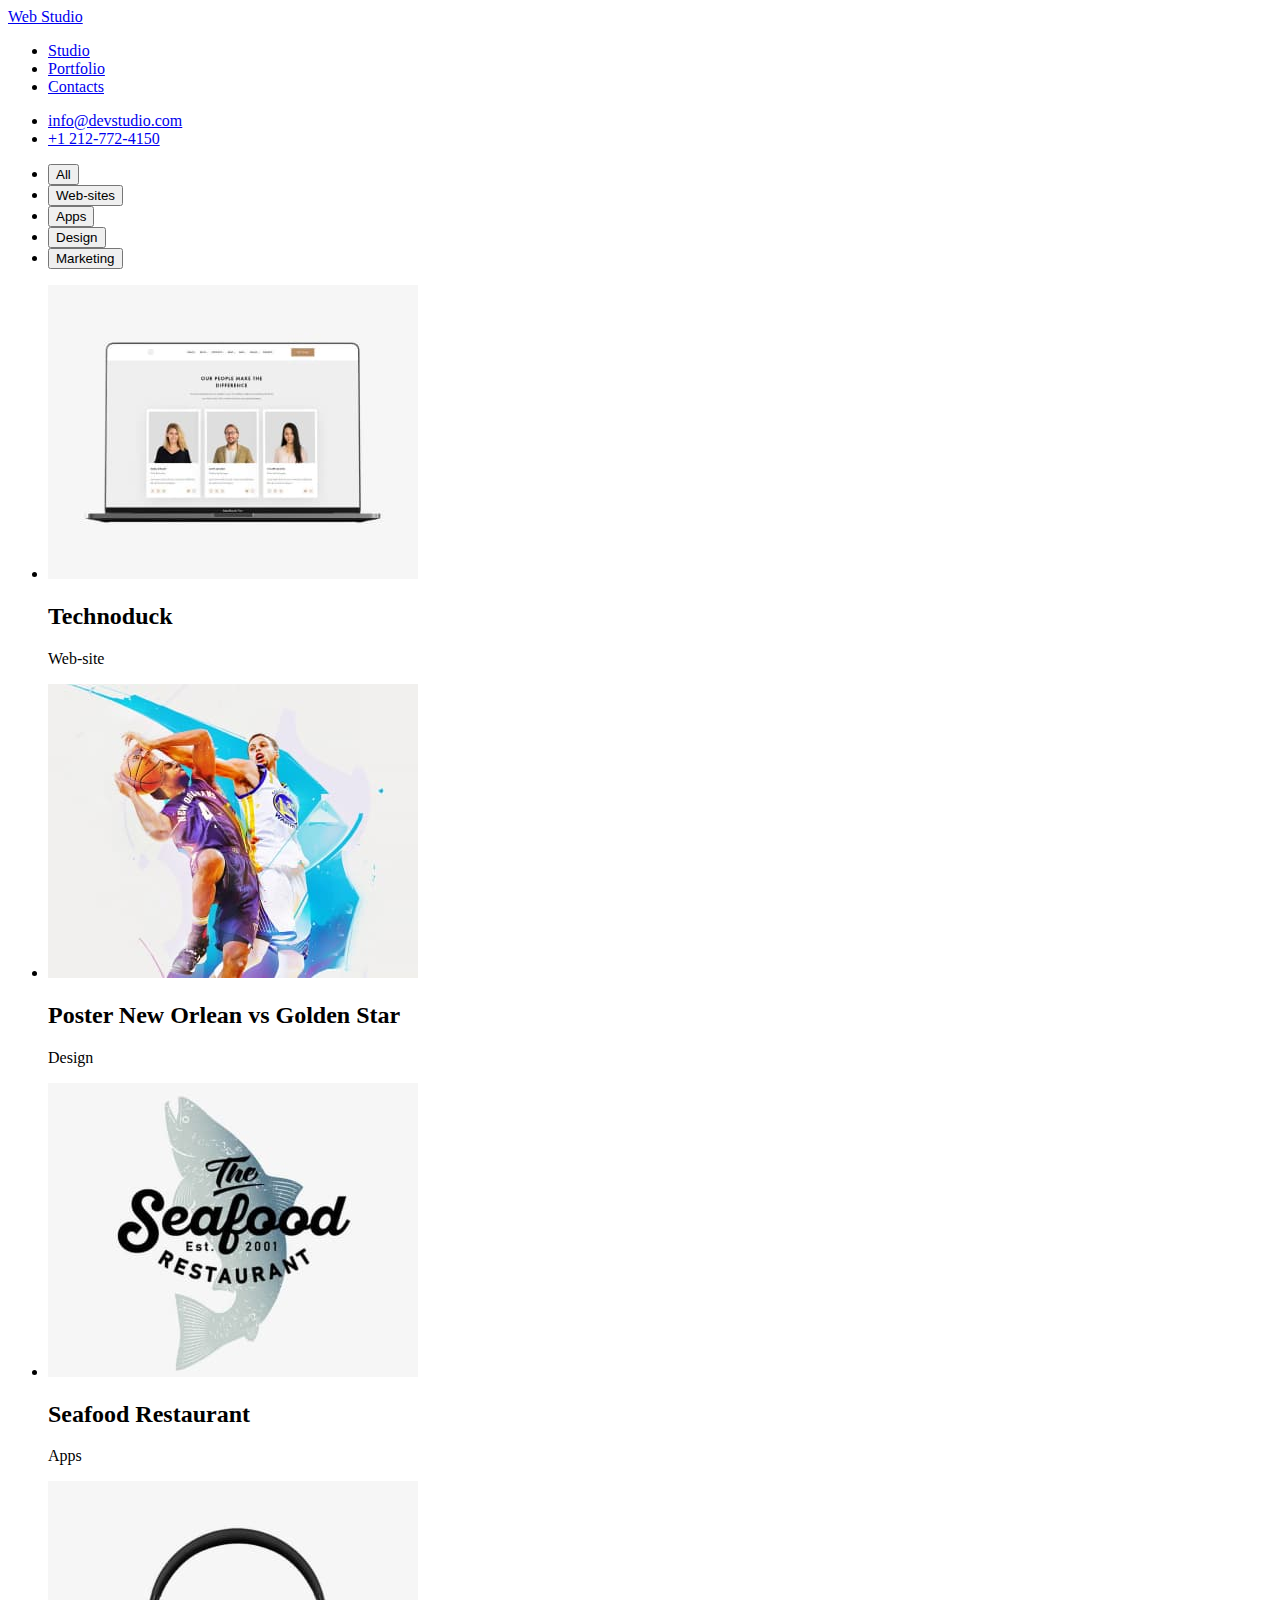
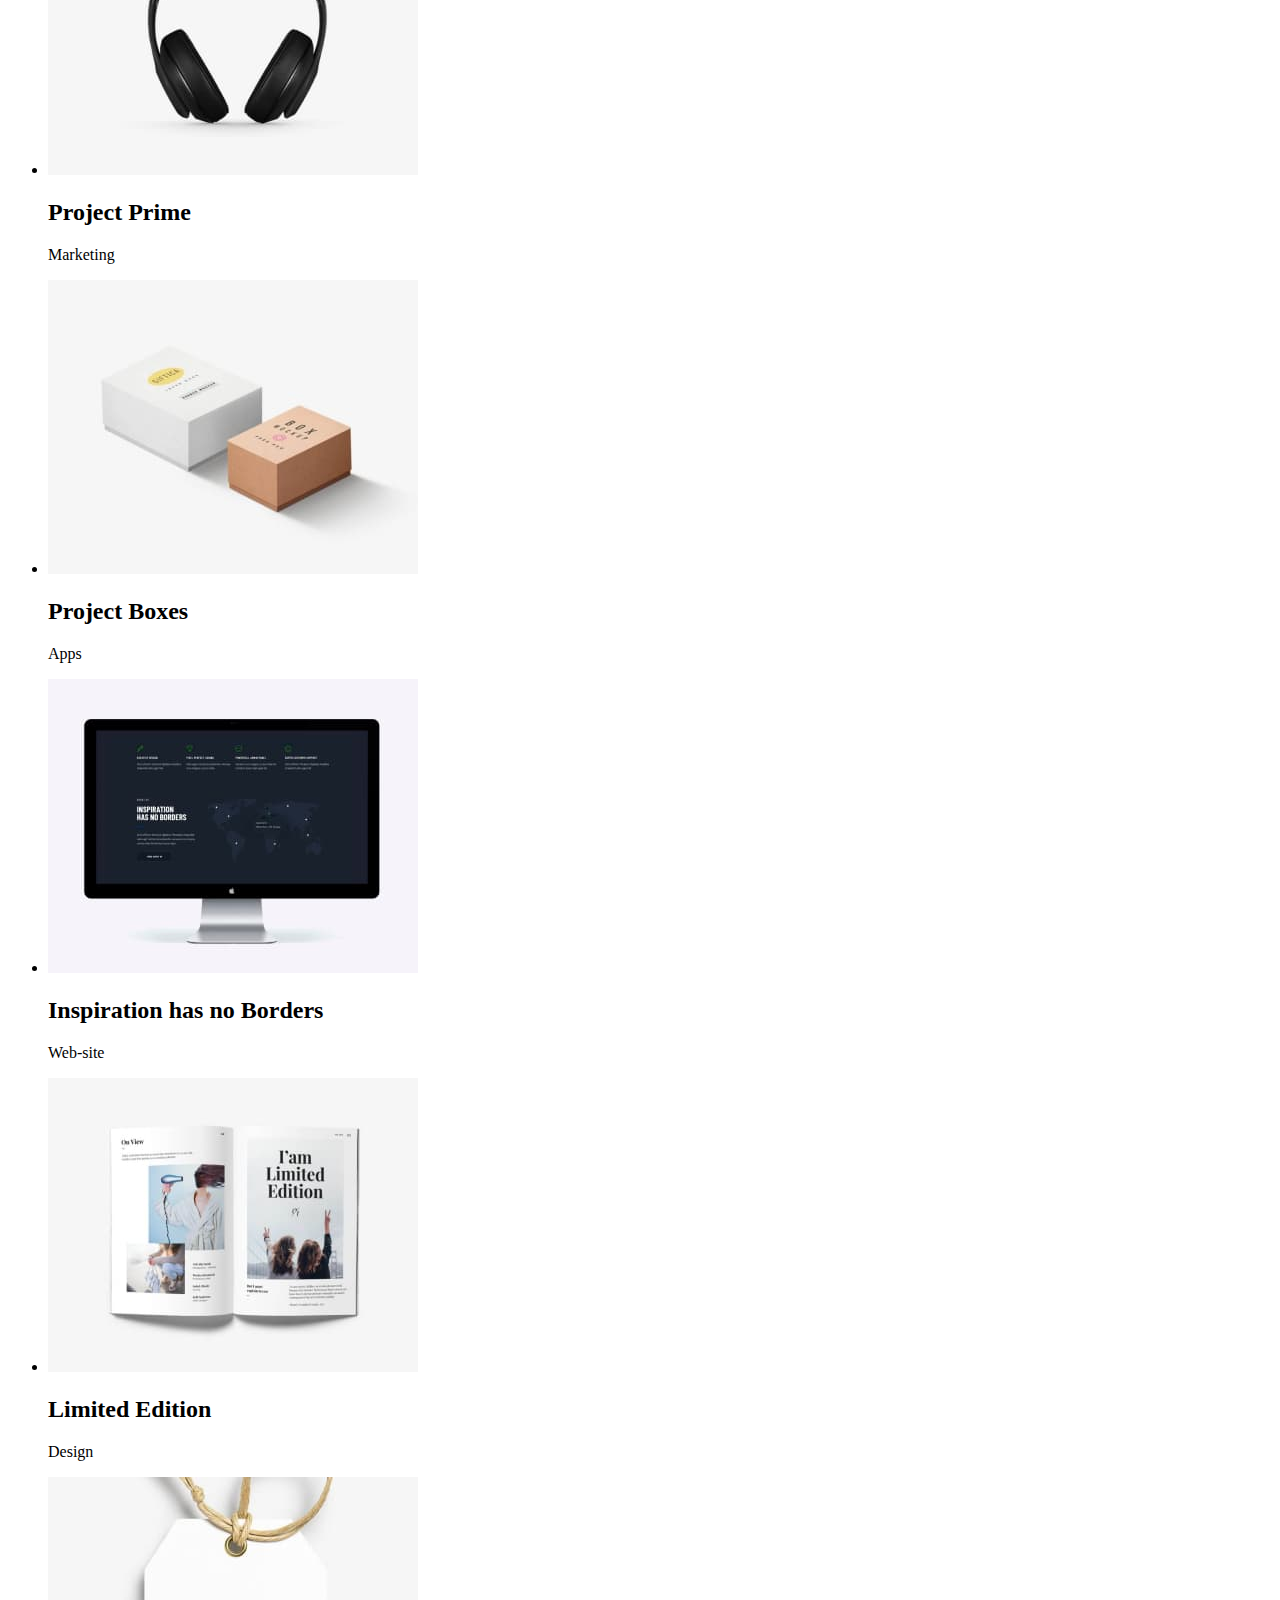
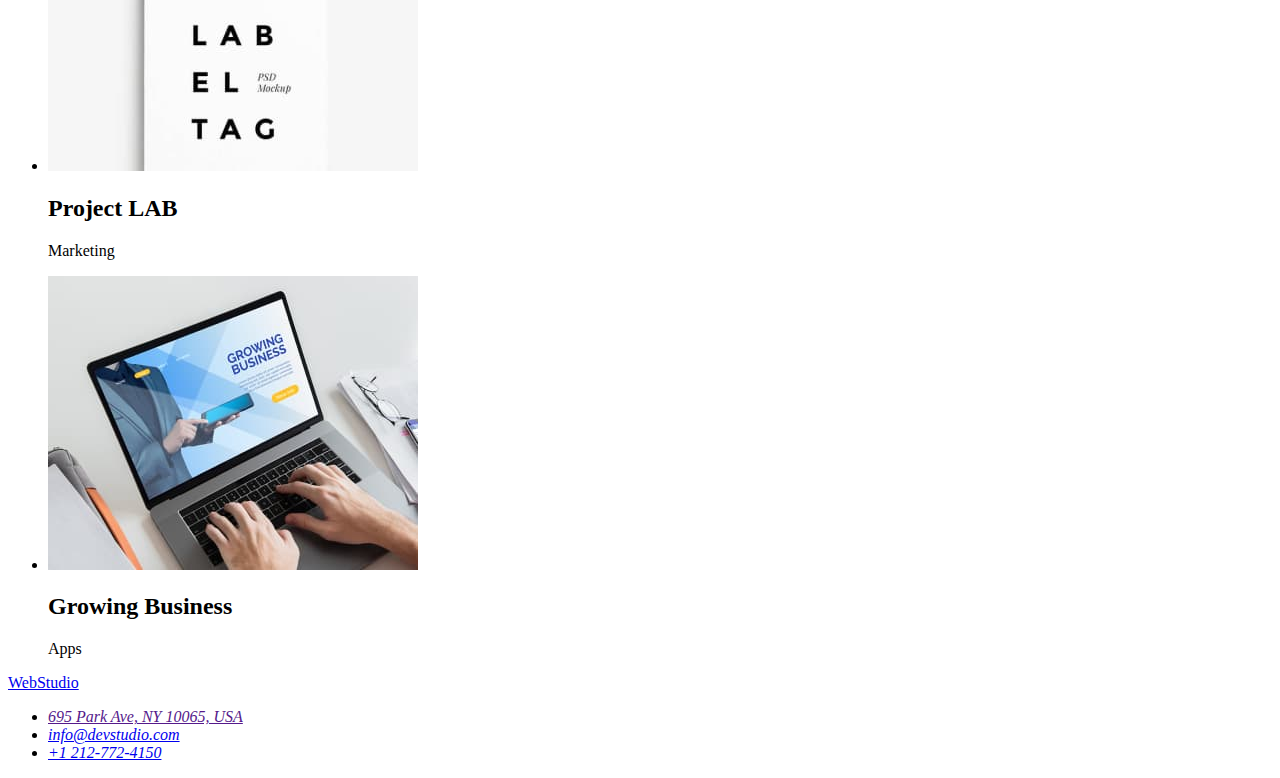
==== portfolio.html @ a43832c1 "tema-pentru-acasa#2-1" ====
<!DOCTYPE html>
<html lang="en">
  <head>
    <meta charset="UTF-8">
    <link rel="preconnect" href="https://fonts.googleapis.com">
    <link rel="preconnect" href="https://fonts.gstatic.com" crossorigin>
    <link
      href="https://fonts.googleapis.com/css2?family=Raleway:wght@700&family=Roboto:wght@400;500;700;900&display=swap"
      rel="stylesheet"
    >
    <title>Portfolio</title>
  </head>
  <body>
        <header>
            <nav>
                <a href="WebStudio">Web Studio</a>
                <ul>
                <li><a href="studio.html">Studio</a></li>
                <li><a href="portfolio.html">Portfolio</a></li>
                <li><a href="contacts.html">Contacts</a></li>
                </ul>
            </nav>
            <ul>
                <li><a href="mailto:info@devstudio.com">info@devstudio.com</a></li>
                <li><a href="tel:+12127724150">+1 212-772-4150</a></li>
            </ul>
        </header>
        <main>
            <div>
                <ul>
                    <li><button type="button">All</button></li>
                    <li><button type="button">Web-sites</button></li>
                    <li><button type="button">Apps</button></li>
                    <li><button type="button">Design</button></li>
                    <li><button type="button">Marketing</button></li>
                </ul>
            </div>
            <section>
                <ul>
                    <li>
                        <img 
                            src="images/technoduck-web-site.jpg" 
                            alt="technoduck-web-site"
                            width="370"
                            height="294"
                        >
                        <h2>Technoduck</h2>
                        <p>Web-site</p>
                    </li>
                    <li>
                        <img 
                            src="images/poster-design.jpg" 
                            alt="poster-design" 
                            width="370" 
                            height="294"
                        >
                        <h2>Poster New Orlean vs Golden Star</h2>
                        <p>Design</p>
                    </li>
                    <li>
                        <img 
                            src="images/seafood-logo.jpg" 
                            alt="seafood-logo" 
                            width="370"
                            height="294"
                        >
                        <h2>Seafood Restaurant </h2>
                        <p>Apps</p>
                    </li>
                    <li>
                        <img 
                            src="images/project-prime.jpg" 
                            alt="project-prime" 
                            width="370"
                            height="294"
                        >
                        <h2>Project Prime</h2>
                        <p>Marketing</p>
                    </li>
                    <li>
                        <img 
                            src="images/project-boxes.jpg" 
                            alt="project-boxes" 
                            width="370"
                            height="294"
                        >
                        <h2>Project Boxes</h2>
                        <p>Apps</p>
                    </li>
                    <li>
                        <img 
                            src="images/no-borders-web-site.jpg"
                            alt="inspiration-has-no-borders-web-site" 
                            width="370"
                            height="294"
                            >
                        <h2>Inspiration has no Borders</h2>
                        <p>Web-site</p>
                    </li>
                    <li>
                        <img 
                            src="images/limited-edition-design.jpg"
                            alt="limited-edition-design" 
                            width="370"
                            height="294"
                        >
                        <h2>Limited Edition</h2>
                        <p>Design</p>
                    </li>
                    <li>
                        <img 
                            src="images/project-lab.jpg" 
                            alt="project-lab" 
                            width="370"
                            height="294"
                        >
                        <h2>Project LAB</h2>
                        <p>Marketing</p>
                    </li>
                    <li>
                        <img 
                            src="images/business-apps.jpg" 
                            alt="growing-business-apps" 
                            width="370"
                            height="294"
                        >
                        <h2>Growing Business</h2>
                        <p>Apps</p>
                    </li>
                </ul>
            </section>
        </main>
        <footer>
            <a href="WebStudio">WebStudio</a>
            <address>
                <ul>
                    <li><a href="">695 Park Ave, NY 10065, USA</a></li>
                    <li><a href="mailto:info@devstudio.com">info@devstudio.com</a></li>
                    <li><a href="tel:+12127724150">+1 212-772-4150</a></li>
                </ul>
            </address>
        </footer>
    </body>
</html>
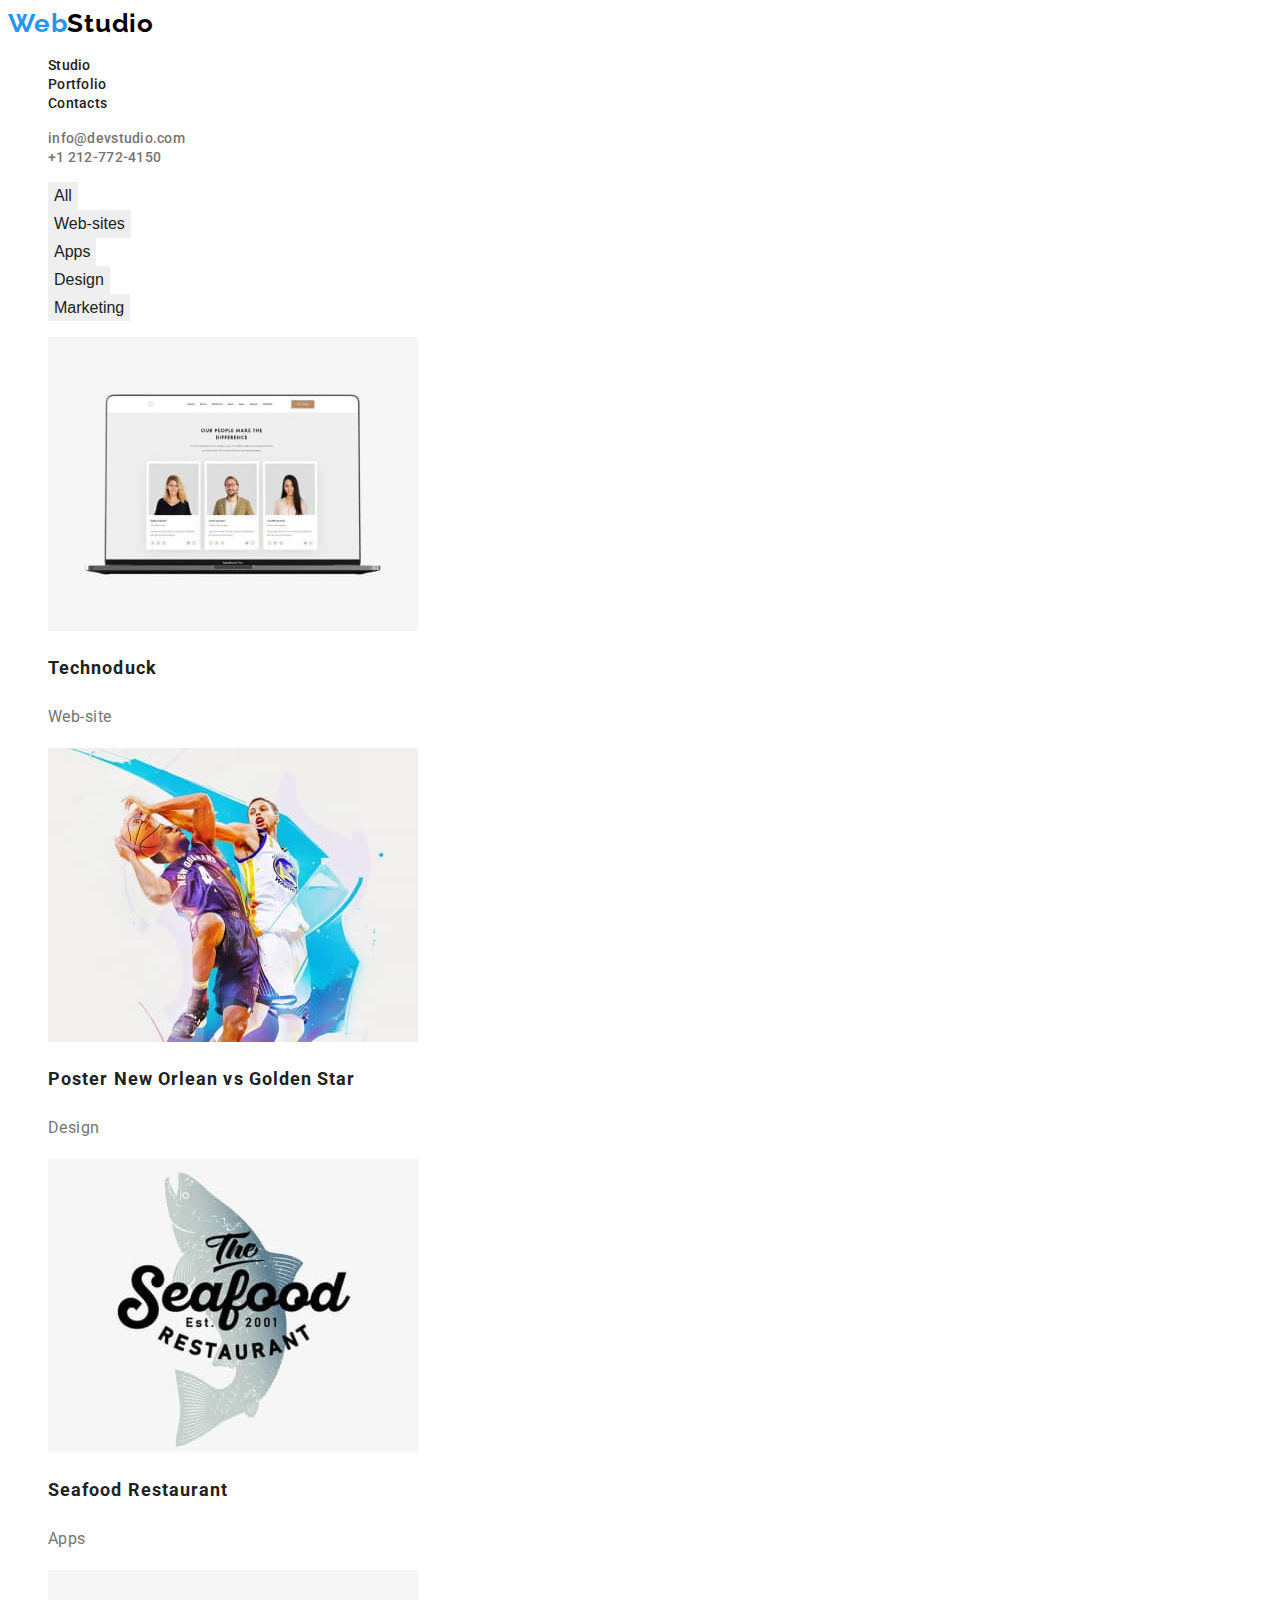
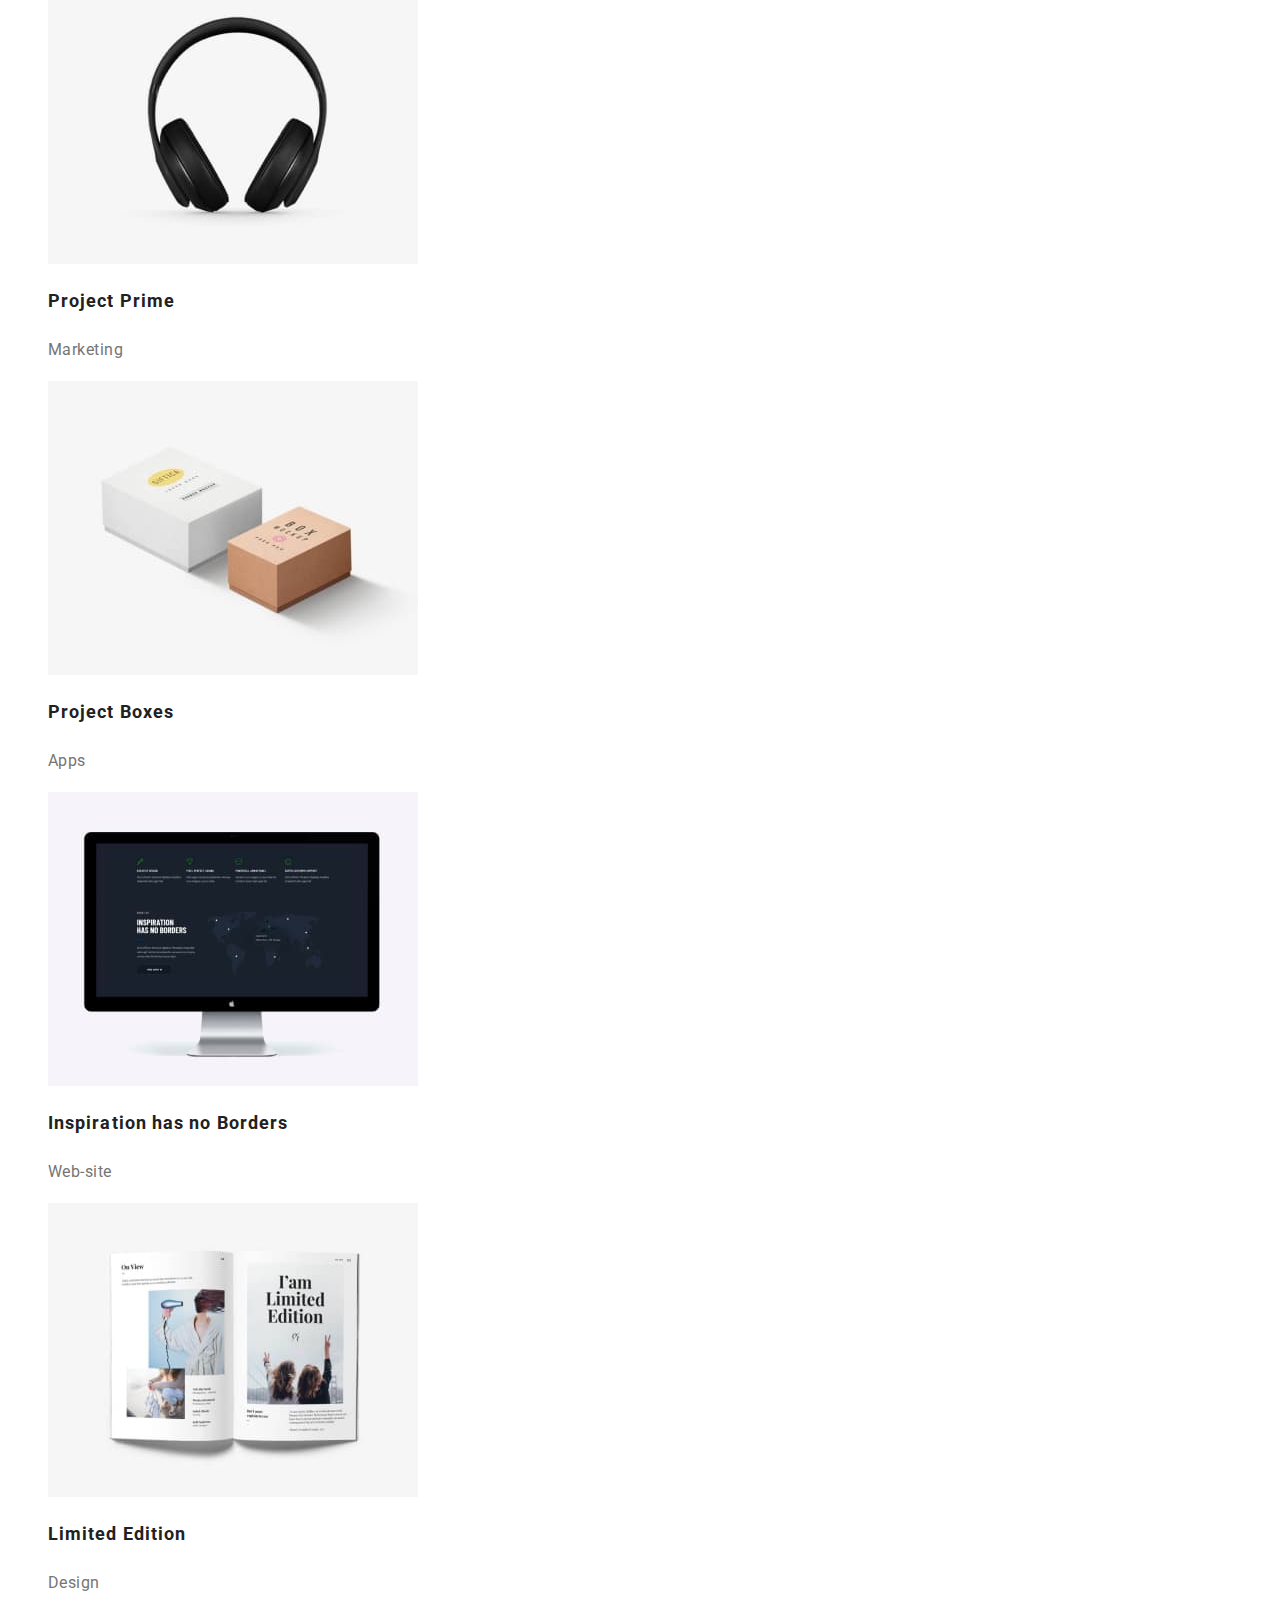
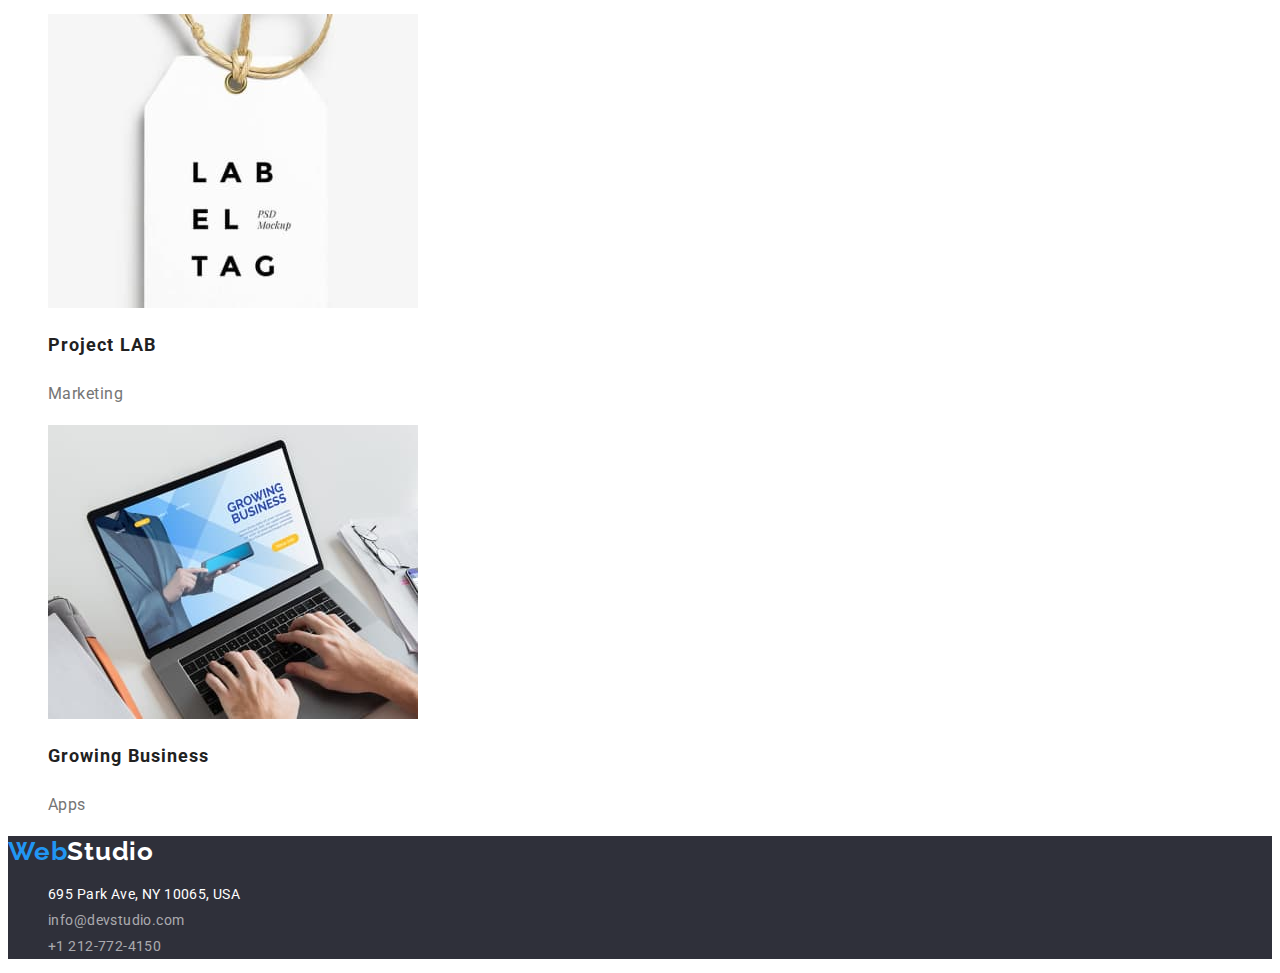
==== commit 33bdaf24: "tema-pentru-acasa#2" ====
--- a/portfolio.html
+++ b/portfolio.html
@@ -2,6 +2,7 @@
 <html lang="en">
   <head>
     <meta charset="UTF-8">
+    <link rel="stylesheet" href="./css/styles.css">
     <link rel="preconnect" href="https://fonts.googleapis.com">
     <link rel="preconnect" href="https://fonts.gstatic.com" crossorigin>
     <link
@@ -11,134 +12,142 @@
     <title>Portfolio</title>
   </head>
   <body>
-        <header>
-            <nav>
-                <a href="WebStudio">Web Studio</a>
-                <ul>
-                <li><a href="studio.html">Studio</a></li>
-                <li><a href="portfolio.html">Portfolio</a></li>
-                <li><a href="contacts.html">Contacts</a></li>
-                </ul>
-            </nav>
-            <ul>
-                <li><a href="mailto:info@devstudio.com">info@devstudio.com</a></li>
-                <li><a href="tel:+12127724150">+1 212-772-4150</a></li>
-            </ul>
-        </header>
-        <main>
-            <div>
-                <ul>
-                    <li><button type="button">All</button></li>
-                    <li><button type="button">Web-sites</button></li>
-                    <li><button type="button">Apps</button></li>
-                    <li><button type="button">Design</button></li>
-                    <li><button type="button">Marketing</button></li>
-                </ul>
-            </div>
-            <section>
-                <ul>
-                    <li>
-                        <img 
-                            src="images/technoduck-web-site.jpg" 
-                            alt="technoduck-web-site"
-                            width="370"
-                            height="294"
-                        >
-                        <h2>Technoduck</h2>
-                        <p>Web-site</p>
-                    </li>
-                    <li>
-                        <img 
-                            src="images/poster-design.jpg" 
-                            alt="poster-design" 
-                            width="370" 
-                            height="294"
-                        >
-                        <h2>Poster New Orlean vs Golden Star</h2>
-                        <p>Design</p>
-                    </li>
-                    <li>
-                        <img 
-                            src="images/seafood-logo.jpg" 
-                            alt="seafood-logo" 
-                            width="370"
-                            height="294"
-                        >
-                        <h2>Seafood Restaurant </h2>
-                        <p>Apps</p>
-                    </li>
-                    <li>
-                        <img 
-                            src="images/project-prime.jpg" 
-                            alt="project-prime" 
-                            width="370"
-                            height="294"
-                        >
-                        <h2>Project Prime</h2>
-                        <p>Marketing</p>
-                    </li>
-                    <li>
-                        <img 
-                            src="images/project-boxes.jpg" 
-                            alt="project-boxes" 
-                            width="370"
-                            height="294"
-                        >
-                        <h2>Project Boxes</h2>
-                        <p>Apps</p>
-                    </li>
-                    <li>
-                        <img 
-                            src="images/no-borders-web-site.jpg"
-                            alt="inspiration-has-no-borders-web-site" 
-                            width="370"
-                            height="294"
-                            >
-                        <h2>Inspiration has no Borders</h2>
-                        <p>Web-site</p>
-                    </li>
-                    <li>
-                        <img 
-                            src="images/limited-edition-design.jpg"
-                            alt="limited-edition-design" 
-                            width="370"
-                            height="294"
-                        >
-                        <h2>Limited Edition</h2>
-                        <p>Design</p>
-                    </li>
-                    <li>
-                        <img 
-                            src="images/project-lab.jpg" 
-                            alt="project-lab" 
-                            width="370"
-                            height="294"
-                        >
-                        <h2>Project LAB</h2>
-                        <p>Marketing</p>
-                    </li>
-                    <li>
-                        <img 
-                            src="images/business-apps.jpg" 
-                            alt="growing-business-apps" 
-                            width="370"
-                            height="294"
-                        >
-                        <h2>Growing Business</h2>
-                        <p>Apps</p>
-                    </li>
-                </ul>
-            </section>
-        </main>
-        <footer>
-            <a href="WebStudio">WebStudio</a>
-            <address>
-                <ul>
-                    <li><a href="">695 Park Ave, NY 10065, USA</a></li>
-                    <li><a href="mailto:info@devstudio.com">info@devstudio.com</a></li>
-                    <li><a href="tel:+12127724150">+1 212-772-4150</a></li>
-                </ul>
-            </address>
-        </footer>
-    </body>
+    <header>
+      <nav>
+        <a class="logo-first-word" href="WebStudio"
+          >Web<span class="logo-second-word">Studio</span></a
+        >
+        <ul class="unstyled-list">
+          <li><a href="studio.html">Studio</a></li>
+          <li><a href="portfolio.html">Portfolio</a></li>
+          <li><a href="contacts.html">Contacts</a></li>
+        </ul>
+      </nav>
+      <ul class="unstyled-list header-right-side">
+        <li><a href="mailto:info@devstudio.com">info@devstudio.com</a></li>
+        <li><a href="tel:+12127724150">+1 212-772-4150</a></li>
+      </ul>
+    </header>
+    <main>
+      <ul class="unstyled-list button-menu">
+        <li><button type="button">All</button></li>
+        <li><button type="button">Web-sites</button></li>
+        <li><button type="button">Apps</button></li>
+        <li><button type="button">Design</button></li>
+        <li><button type="button">Marketing</button></li>
+      </ul>
+      <section>
+        <ul class="project-card unstyled-list">
+          <li>
+            <img
+              src="images/technoduck-web-site.jpg"
+              alt="technoduck-web-site"
+              width="370"
+              height="294"
+            >
+            <h2 class="project-name">Technoduck</h2>
+            <p class="project-title">Web-site</p>
+          </li>
+          <li>
+            <img
+              src="images/poster-design.jpg"
+              alt="poster-design"
+              width="370"
+              height="294"
+            >
+            <h2 class="project-name">Poster New Orlean vs Golden Star</h2>
+            <p class="project-title">Design</p>
+          </li>
+          <li>
+            <img
+              src="images/seafood-logo.jpg"
+              alt="seafood-logo"
+              width="370"
+              height="294"
+            >
+            <h2 class="project-name">Seafood Restaurant</h2>
+            <p class="project-title">Apps</p>
+          </li>
+          <li>
+            <img
+              src="images/project-prime.jpg"
+              alt="project-prime"
+              width="370"
+              height="294"
+            >
+            <h2 class="project-name">Project Prime</h2>
+            <p class="project-title">Marketing</p>
+          </li>
+          <li>
+            <img
+              src="images/project-boxes.jpg"
+              alt="project-boxes"
+              width="370"
+              height="294"
+            >
+            <h2 class="project-name">Project Boxes</h2>
+            <p class="project-title">Apps</p>
+          </li>
+          <li>
+            <img
+              src="images/no-borders-web-site.jpg"
+              alt="inspiration-has-no-borders-web-site"
+              width="370"
+              height="294"
+            >
+            <h2 class="project-name">Inspiration has no Borders</h2>
+            <p class="project-title">Web-site</p>
+          </li>
+          <li>
+            <img
+              src="images/limited-edition-design.jpg"
+              alt="limited-edition-design"
+              width="370"
+              height="294"
+            >
+            <h2 class="project-name">Limited Edition</h2>
+            <p class="project-title">Design</p>
+          </li>
+          <li>
+            <img
+              src="images/project-lab.jpg"
+              alt="project-lab"
+              width="370"
+              height="294"
+            >
+            <h2 class="project-name">Project LAB</h2>
+            <p class="project-title">Marketing</p>
+          </li>
+          <li>
+            <img
+              src="images/business-apps.jpg"
+              alt="growing-business-apps"
+              width="370"
+              height="294"
+            >
+            <h2 class="project-name">Growing Business</h2>
+            <p class="project-title">Apps</p>
+          </li>
+        </ul>
+      </section>
+    </main>
+    <footer>
+      <a class="logo-first-word" href="WebStudio"
+        >Web<span class="footer-logo-second-word">Studio</span></a
+      >
+      <address class="address">
+        <ul class="unstyled-list">
+          <li><a class="location" href="">695 Park Ave, NY 10065, USA</a></li>
+          <li>
+            <a class="contact" href="mailto:info@devstudio.com"
+              >info@devstudio.com</a
+            >
+          </li>
+          <li>
+            <a class="contact" href="tel:+12127724150">+1 212-772-4150</a>
+          </li>
+        </ul>
+      </address>
+    </footer>
+  </body>
 </html>
--- a/css/styles.css
+++ b/css/styles.css
@@ -0,0 +1,119 @@
+:root {
+  --main-color: #212121;
+}
+
+body {
+  font-family: "Roboto", sans-serif;
+  letter-spacing: 0.03em;
+}
+
+.unstyled-list {
+  list-style: none;
+}
+
+header li a:hover,
+header li a:focus header li a:active {
+  color: #2196f3;
+}
+
+.logo-first-word,
+.logo-second-word {
+  font-family: "Raleway";
+  font-weight: 700;
+  font-size: 26px;
+  line-height: 1.19;
+  letter-spacing: 0.03em;
+  text-decoration: none;
+}
+
+.logo-first-word {
+  color: #2196f3;
+}
+
+.logo-second-word {
+  color: #000000;
+}
+
+header li a {
+  font-weight: 500;
+  font-size: 14px;
+  line-height: 1.14;
+  letter-spacing: 0.02em;
+  color: var(--main-color);
+  text-decoration: none;
+}
+
+.header-right-side li a {
+  color: #757575;
+}
+
+.button-menu li button:hover,
+.button-menu li button:focus,
+.button-menu li button:active {
+  background-color: #2196f3;
+  color: #ffffff;
+}
+
+.button-menu li button {
+  font-weight: 500;
+  font-size: 16px;
+  line-height: 1.62;
+  text-align: center;
+  color: var(--main-color);
+  border: none;
+  cursor: pointer;
+}
+
+.project-card li img{
+    width: 370px;
+    height: 294px;
+}
+
+.project-name {
+  font-weight: 700;
+  font-size: 18px;
+  line-height: 2;
+  letter-spacing: 0.06em;
+  color: var(--main-color);
+}
+
+.project-title {
+  font-size: 16px;
+  line-height: 30px;
+  color: #757575;
+}
+
+address {
+  font-family: "Roboto";
+  font-style: normal;
+  font-size: 14px;
+  line-height: 1.14;
+  letter-spacing: 0.03em;
+}
+
+.address li a {
+  text-decoration: none;
+  line-height: 1.87;
+}
+
+.address a:hover,
+.address a:focus,
+.address a:active {
+  color: #2196f3;
+}
+
+.contact {
+  color: rgba(255, 255, 255, 0.6);
+}
+
+.location {
+  color: #ffffff;
+}
+
+footer {
+  background-color: #2f303a;
+}
+
+.footer-logo-second-word {
+  color: #ffffff;
+}
